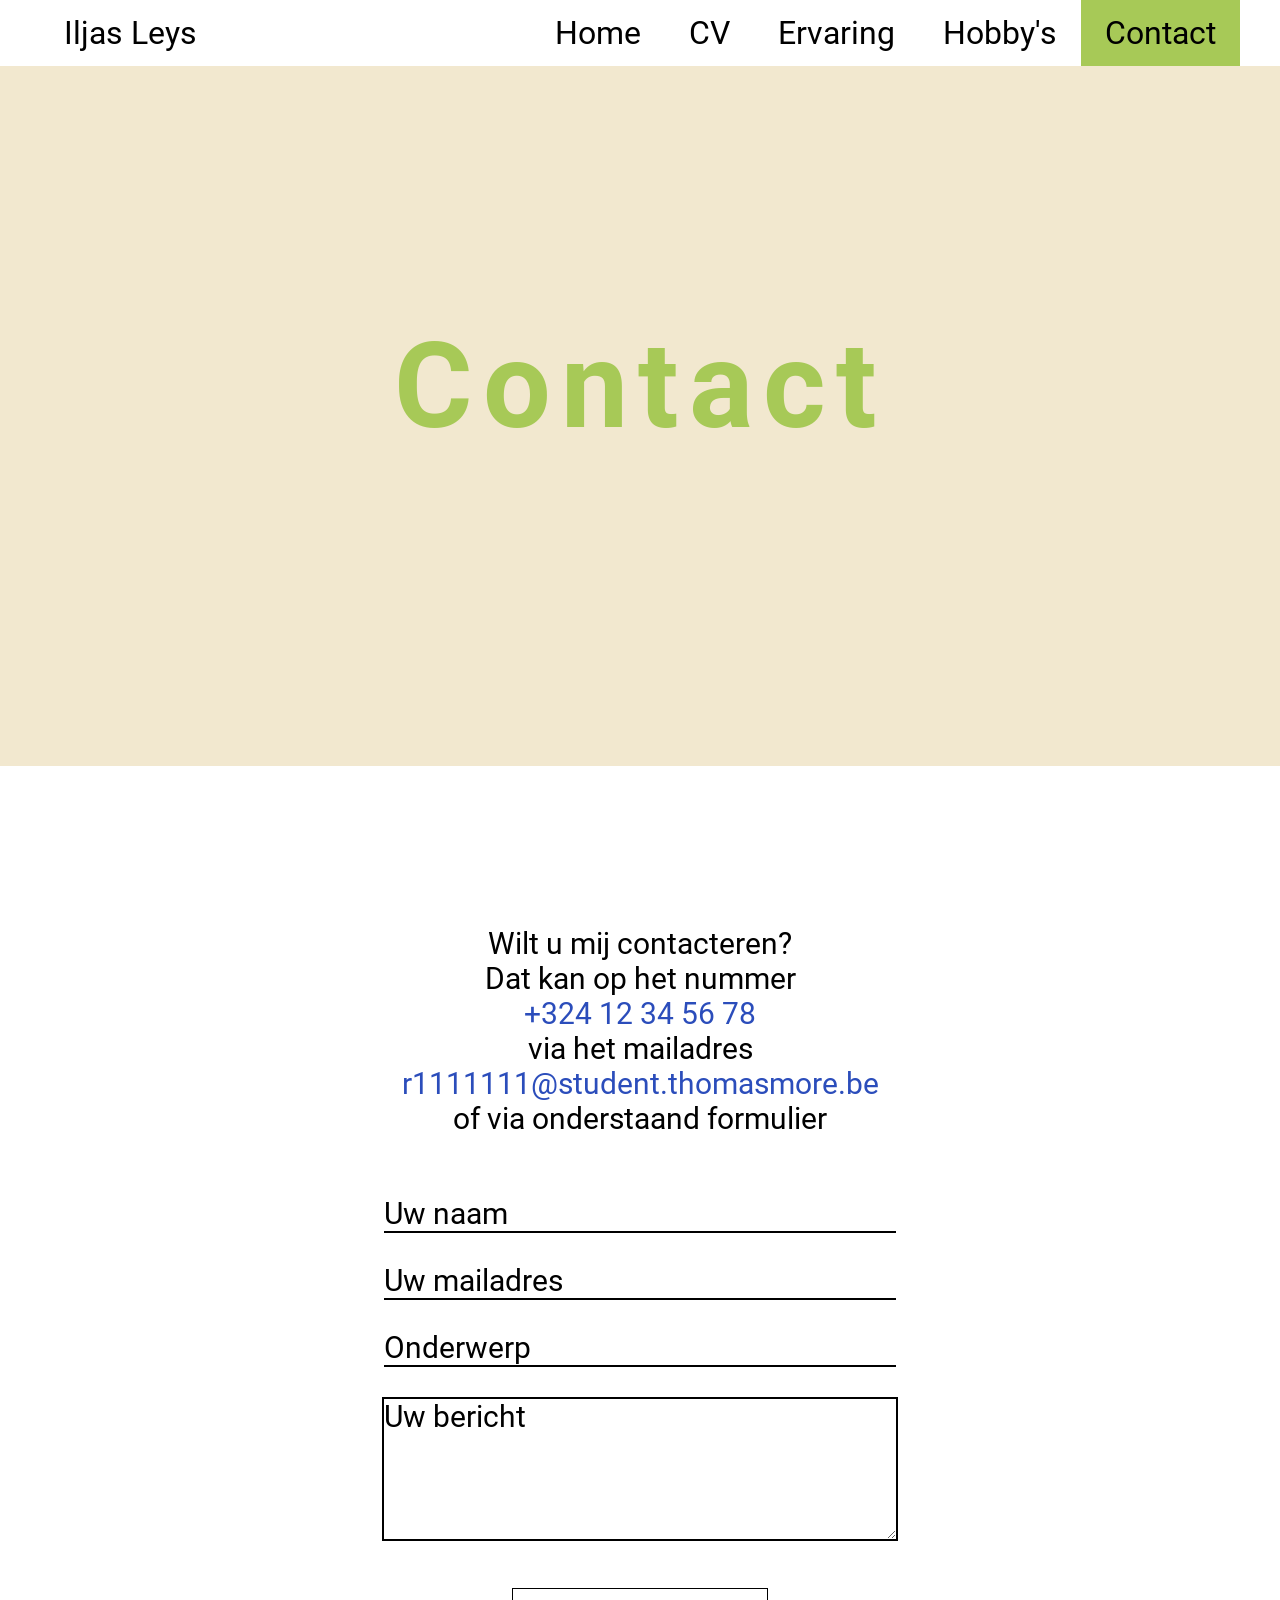
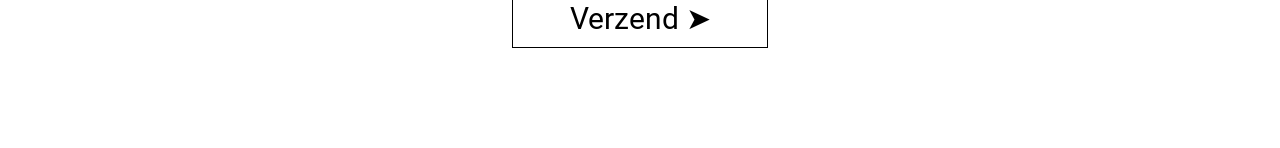
==== contact.html @ 1157b5b3 "orginele website (project 1)" ====
<!DOCTYPE html>
<html lang="nl">
<head>
    <meta charset="UTF-8">
    <meta http-equiv="X-UA-Compatible" content="IE=edge">
    <meta name="viewport" content="width=device-width, initial-scale=1.0">
    <meta name="author" content="Iljas Leys">
    <link rel="stylesheet" type="text/css" href="style.css">
    <link rel="icon" type="image/x-icon" href="/img/favicon.ico">
    <title>Contact</title>
</head>
<body>
    <nav>
        <ul id="navElementen">
            <li id="left"><div>Iljas Leys</div></li>
            <li><a href="contact.html" id="active">Contact</a></li>
            <li><a href="hobbys.html">Hobby's</a></li>
            <li><a href="ervaring.html">Ervaring</a></li>
            <li><a href="cv.html">CV</a></li>
            <li><a href="index.html">Home</a></li>
        </ul>
    </nav>
    <div id="divTitel">
        <div id="titelTekst">
            <h1>Contact</h1>
        </div>
    </div>
    <div id="tekstblok" class="tekstMidden">
        <p>
            Wilt u mij contacteren?<br>
            Dat kan op het nummer<br>
            <a href="tel:++32412345678"><span class="link">+324 12 34 56 78</span></a><br>
            via het mailadres<br>
            <a href="mailto:r0803440@student.thomasmore.be"><span class="link">r1111111@student.thomasmore.be</span></a><br>
            of via onderstaand formulier<br>
        </p>
        <form method="get" action="https://www.w3schools.com/action_page.php">
            <input type="text" placeholder="Uw naam" name="naam"><br>
            <input type="text" placeholder="Uw mailadres" name="email"><br>
            <input type="text" placeholder="Onderwerp" name="onderwerp"><br>
            <textarea name="bericht" cols="100" placeholder="Uw bericht" rows="4"></textarea><br>
            <input type="submit" id="submit" value="Verzend ➤">
        </form>
    </div>
</body>
</html>
---- style.css ----
/* fonts */
@font-face{
    font-family: "robotoBold";
    src: url("Roboto/Roboto-Bold.ttf");
}
@font-face{
    font-family: "robotoMedium";
    src: url("Roboto/Roboto-Medium.ttf");
}
@font-face{
    font-family: "robotoRegular";
    src: url("Roboto/Roboto-Regular.ttf");
}
/* algemeen */
*{
    margin: 0px;
    padding: 0px;
    font-family: robotoRegular;
}
a{
    color: black;
    text-decoration: none;
}
/* nav */
nav>ul{
    list-style-type: none;
    margin: 0px;
    padding: 0px 40px 0px 40px;
    overflow: hidden;
}
nav>ul>li:not(#left){
    float: right;
}
#left{
    float: left;
}
li a, li div{
    display: block;
    text-align: center;
    padding: 14px 24px;
    text-decoration: none;
    font-size: 32px;
}
li a:hover{
    background-color: #a7c957;
}
#active{
    background-color: #a7c957;
}
/* titel */
#divTitel{
    background-color: #f2e8cf;
    width: 100%;
    height: 700px;
    position: relative;
    overflow: hidden;
}
#titelTekst{
    position: absolute;
    top: 0px;
    bottom: 0px;
    left: 0px;
    right: 0px;
    margin: auto;
    width: 900px;
    height: 200px;
    text-align: center;
}
h1, #titelBijschrift{
    font-family: robotoBold;
    color: #a7c957;
}
h1{
    font-size: 120px;
    letter-spacing: 10px;
}
#titelBijschrift{
    font-size: 32px;
}
h2{
    font-family: robotoBold;
    color: #a7c957;
    margin-top: 20px;
    margin-bottom: 10px;
}
/* tekst */
#tekstblok{
    overflow: hidden;
    margin-top: 160px;
    margin-bottom: 100px;
    font-family: robotoRegular;
    font-size: 30px;
}
.tekstMidden{
    text-align: center;
    margin: auto;
}
#links{
    margin-top: 120px;
}
#links a{
    font-size: 24px;
    text-decoration: underline;
    color: #aaaaaa;
}
/* CV */
#fotoIljas{
    display: block;
    float: left;
    width: 20%;
    padding-left: 20%;
}
#tekstNaastFoto{
    float: left;
    width: 40%;
    margin-left: 20px;
}
/* Ervaring */
.tekstMiddenLinksUitgelijnd{
    margin-left: 30%;
    width: 40%
}
ul{
    margin-left: 70px;
}
/* Muzieknoot */
#notenWrapper{
    position: relative;
}
.muzieknoot{
    color: #f2e8cf;
    position: absolute;
}
#noot1{
    font-size: 200px;
    left: 10%;
    top: -50px;
}
#noot2{
    font-size: 200px;
    left: 20%;
    top: 150px;
}
#noot3{
    font-size: 200px;
    left: 15%;
    top: 550px;
}
#noot4{
    font-size: 200px;
    left: 80%;
    top: -50px;
}
#noot5{
    font-size: 200px;
    left: 70%;
    top: 200px;
}
#noot6{
    font-size: 200px;
    left: 75%;
    top: 450px;
}
/* Contact */
form{
    margin-top: 30px;
}
input, input::placeholder, textarea{
    margin-top: 30px;
    font-size: 30px;
    width: 40%;
    color: #000000;
    border-top-style: hidden;
    border-left-style: hidden;
    border-right-style: hidden;
    border-bottom-style: solid;
    border-color: #000000;
}
textarea::placeholder{
    color: #000000;
}
textarea{
    border: solid;
    border-width: 2px;
}
.link{
    color: rgb(43, 77, 187);
}
#submit{
    width: 20%;
    border: solid;
    border-width: 1px;
    background-color: #ffffff;
    height: 60px;
    margin-top: 40px;
}
/* extra */
#fotoTrombone, #fotoTechsupport{
    float: right;
    margin-top: 30px;
    padding: 20px;
}
#fotoTrombone{
    width: 300px;
}
#fotoTechsupport{
    width: 400px;
}
table{
    float: left;
    margin-left: 20px;
    border-collapse: collapse;
}
td{
    border: solid;
    padding: 5px;
}
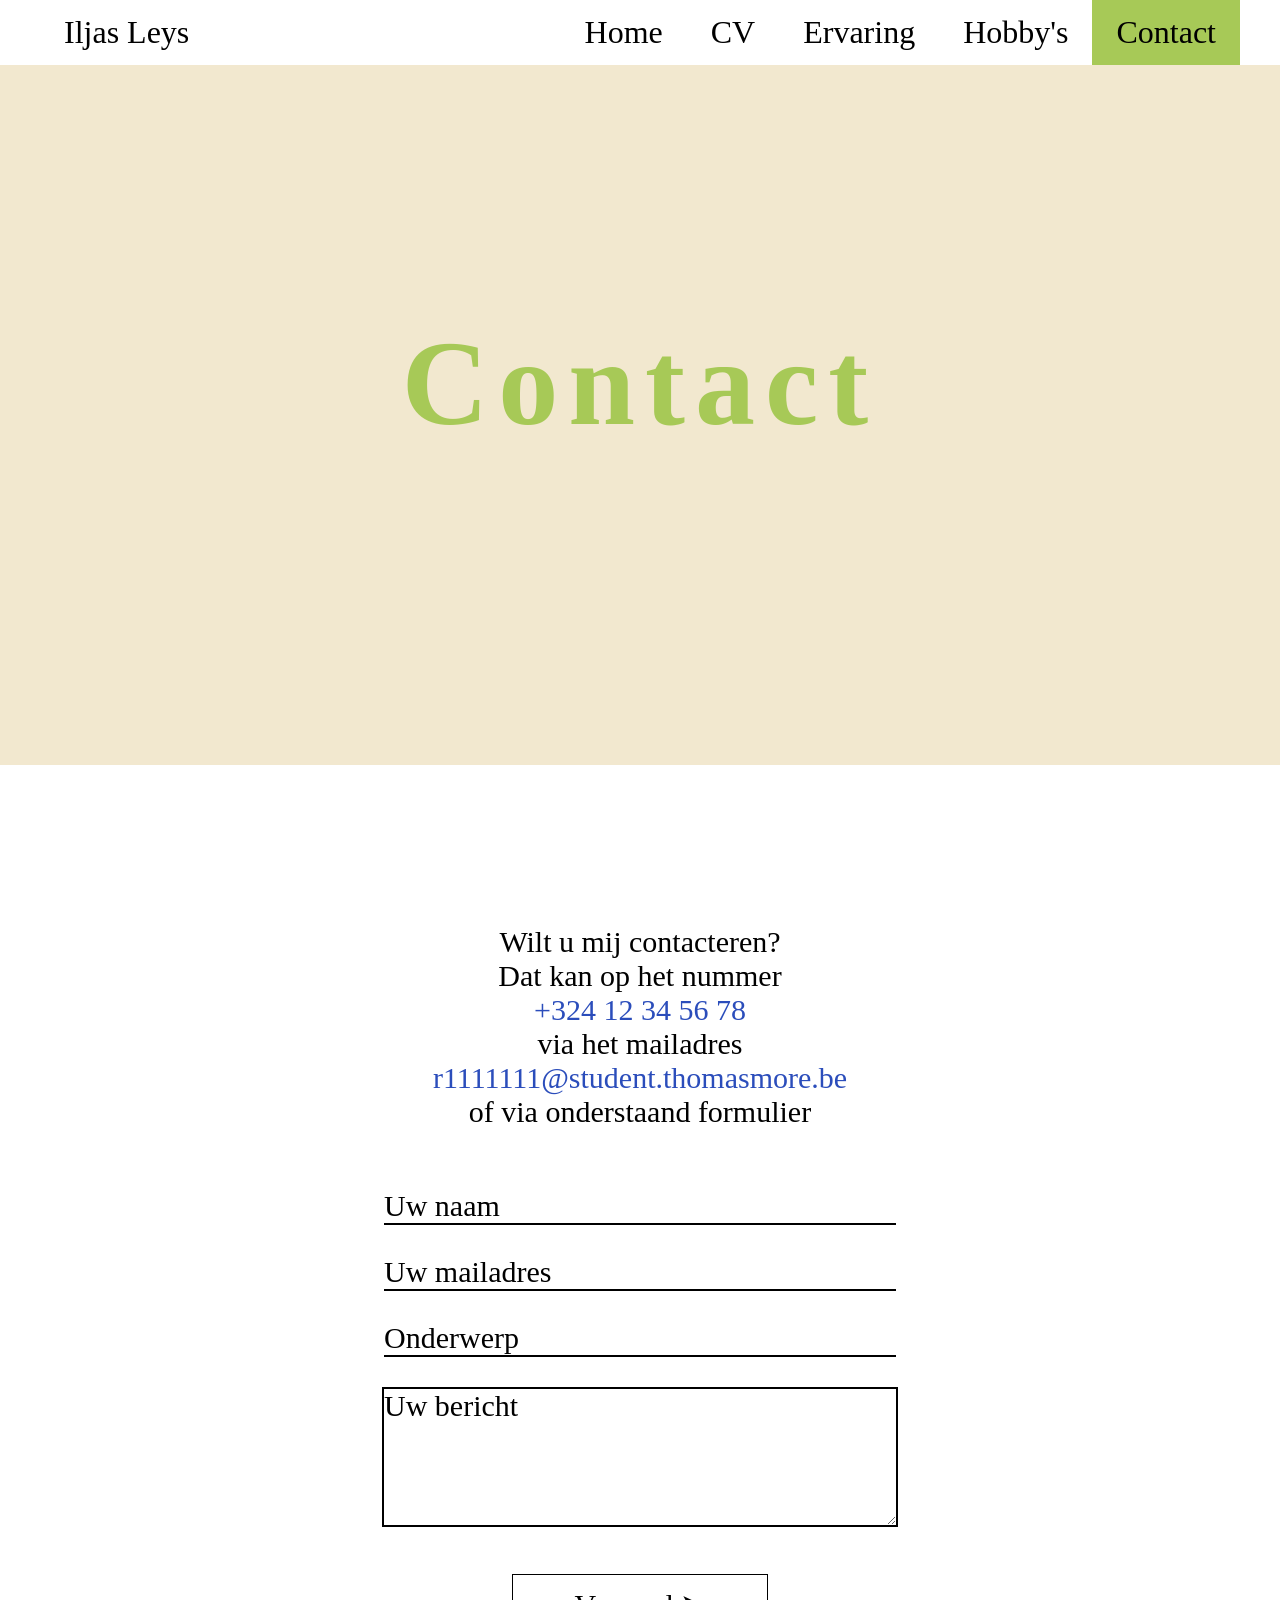
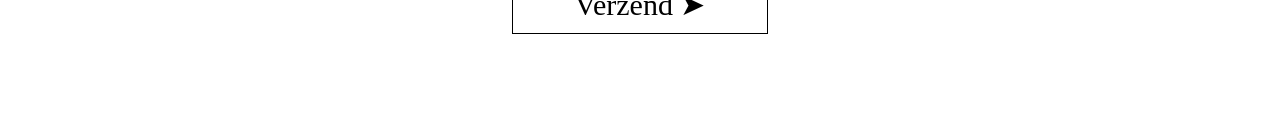
==== commit 5db8a27c: "structuur mappen aangepast" ====
--- a/contact.html
+++ b/contact.html
@@ -5,7 +5,7 @@
     <meta http-equiv="X-UA-Compatible" content="IE=edge">
     <meta name="viewport" content="width=device-width, initial-scale=1.0">
     <meta name="author" content="Iljas Leys">
-    <link rel="stylesheet" type="text/css" href="style.css">
+    <link rel="stylesheet" type="text/css" href="css/style.css">
     <link rel="icon" type="image/x-icon" href="/img/favicon.ico">
     <title>Contact</title>
 </head>
--- a/css/style.css
+++ b/css/style.css
@@ -0,0 +1,217 @@
+/* fonts */
+@font-face{
+    font-family: "robotoBold";
+    src: url("Roboto/Roboto-Bold.ttf");
+}
+@font-face{
+    font-family: "robotoMedium";
+    src: url("Roboto/Roboto-Medium.ttf");
+}
+@font-face{
+    font-family: "robotoRegular";
+    src: url("Roboto/Roboto-Regular.ttf");
+}
+/* algemeen */
+*{
+    margin: 0px;
+    padding: 0px;
+    font-family: robotoRegular;
+}
+a{
+    color: black;
+    text-decoration: none;
+}
+/* nav */
+nav>ul{
+    list-style-type: none;
+    margin: 0px;
+    padding: 0px 40px 0px 40px;
+    overflow: hidden;
+}
+nav>ul>li:not(#left){
+    float: right;
+}
+#left{
+    float: left;
+}
+li a, li div{
+    display: block;
+    text-align: center;
+    padding: 14px 24px;
+    text-decoration: none;
+    font-size: 32px;
+}
+li a:hover{
+    background-color: #a7c957;
+}
+#active{
+    background-color: #a7c957;
+}
+/* titel */
+#divTitel{
+    background-color: #f2e8cf;
+    width: 100%;
+    height: 700px;
+    position: relative;
+    overflow: hidden;
+}
+#titelTekst{
+    position: absolute;
+    top: 0px;
+    bottom: 0px;
+    left: 0px;
+    right: 0px;
+    margin: auto;
+    width: 900px;
+    height: 200px;
+    text-align: center;
+}
+h1, #titelBijschrift{
+    font-family: robotoBold;
+    color: #a7c957;
+}
+h1{
+    font-size: 120px;
+    letter-spacing: 10px;
+}
+#titelBijschrift{
+    font-size: 32px;
+}
+h2{
+    font-family: robotoBold;
+    color: #a7c957;
+    margin-top: 20px;
+    margin-bottom: 10px;
+}
+/* tekst */
+#tekstblok{
+    overflow: hidden;
+    margin-top: 160px;
+    margin-bottom: 100px;
+    font-family: robotoRegular;
+    font-size: 30px;
+}
+.tekstMidden{
+    text-align: center;
+    margin: auto;
+}
+#links{
+    margin-top: 120px;
+}
+#links a{
+    font-size: 24px;
+    text-decoration: underline;
+    color: #aaaaaa;
+}
+/* CV */
+#fotoIljas{
+    display: block;
+    float: left;
+    width: 20%;
+    padding-left: 20%;
+}
+#tekstNaastFoto{
+    float: left;
+    width: 40%;
+    margin-left: 20px;
+}
+/* Ervaring */
+.tekstMiddenLinksUitgelijnd{
+    margin-left: 30%;
+    width: 40%
+}
+ul{
+    margin-left: 70px;
+}
+/* Muzieknoot */
+#notenWrapper{
+    position: relative;
+}
+.muzieknoot{
+    color: #f2e8cf;
+    position: absolute;
+}
+#noot1{
+    font-size: 200px;
+    left: 10%;
+    top: -50px;
+}
+#noot2{
+    font-size: 200px;
+    left: 20%;
+    top: 150px;
+}
+#noot3{
+    font-size: 200px;
+    left: 15%;
+    top: 550px;
+}
+#noot4{
+    font-size: 200px;
+    left: 80%;
+    top: -50px;
+}
+#noot5{
+    font-size: 200px;
+    left: 70%;
+    top: 200px;
+}
+#noot6{
+    font-size: 200px;
+    left: 75%;
+    top: 450px;
+}
+/* Contact */
+form{
+    margin-top: 30px;
+}
+input, input::placeholder, textarea{
+    margin-top: 30px;
+    font-size: 30px;
+    width: 40%;
+    color: #000000;
+    border-top-style: hidden;
+    border-left-style: hidden;
+    border-right-style: hidden;
+    border-bottom-style: solid;
+    border-color: #000000;
+}
+textarea::placeholder{
+    color: #000000;
+}
+textarea{
+    border: solid;
+    border-width: 2px;
+}
+.link{
+    color: rgb(43, 77, 187);
+}
+#submit{
+    width: 20%;
+    border: solid;
+    border-width: 1px;
+    background-color: #ffffff;
+    height: 60px;
+    margin-top: 40px;
+}
+/* extra */
+#fotoTrombone, #fotoTechsupport{
+    float: right;
+    margin-top: 30px;
+    padding: 20px;
+}
+#fotoTrombone{
+    width: 300px;
+}
+#fotoTechsupport{
+    width: 400px;
+}
+table{
+    float: left;
+    margin-left: 20px;
+    border-collapse: collapse;
+}
+td{
+    border: solid;
+    padding: 5px;
+}
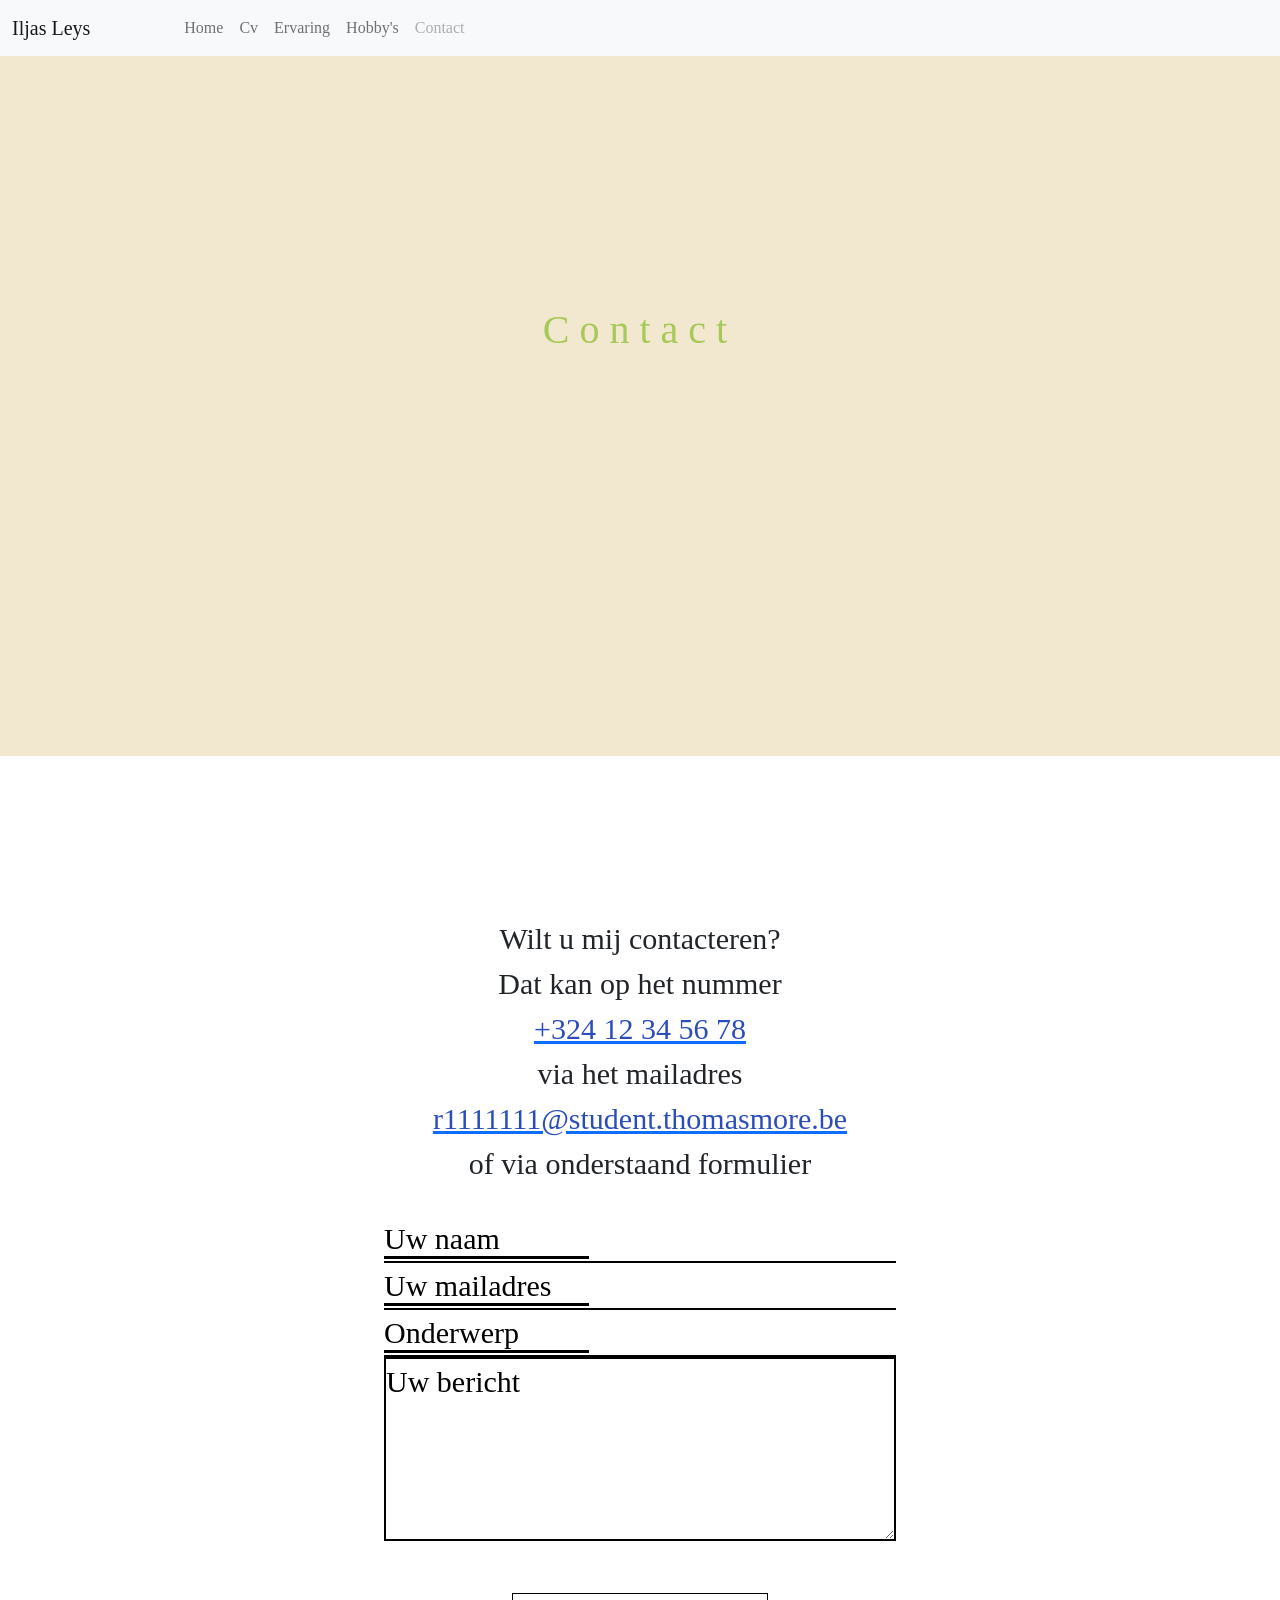
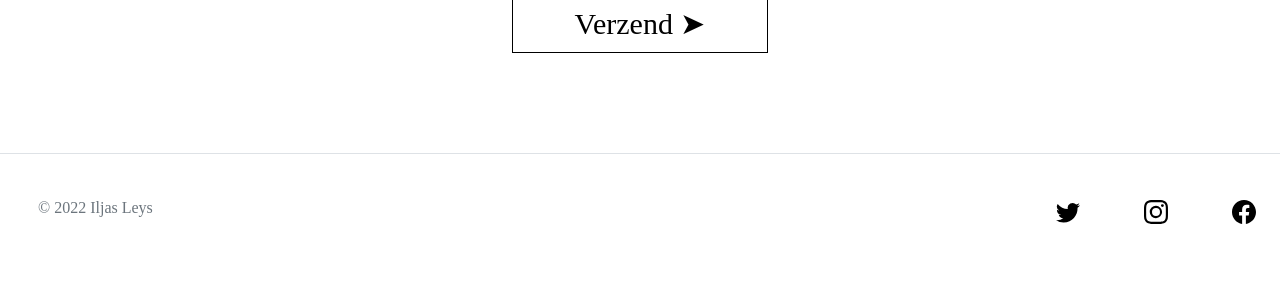
==== commit f53b5613: "nav en footer" ====
--- a/contact.html
+++ b/contact.html
@@ -7,19 +7,38 @@
     <meta name="author" content="Iljas Leys">
     <link rel="stylesheet" type="text/css" href="css/style.css">
     <link rel="icon" type="image/x-icon" href="/img/favicon.ico">
+    <link rel="stylesheet" href="vendor/bootstrap-5.2.3-dist/css/bootstrap.min.css">
+    <script src="vendor/bootstrap-5.2.3-dist/js/bootstrap.min.js"></script>
     <title>Contact</title>
 </head>
 <body>
-    <nav>
-        <ul id="navElementen">
-            <li id="left"><div>Iljas Leys</div></li>
-            <li><a href="contact.html" id="active">Contact</a></li>
-            <li><a href="hobbys.html">Hobby's</a></li>
-            <li><a href="ervaring.html">Ervaring</a></li>
-            <li><a href="cv.html">CV</a></li>
-            <li><a href="index.html">Home</a></li>
-        </ul>
-    </nav>
+    <nav class="navbar navbar-expand-lg bg-light">
+        <div class="container-fluid">
+          <a class="navbar-brand" href="#">Iljas Leys</a>
+          <button class="navbar-toggler" type="button" data-bs-toggle="collapse" data-bs-target="#navbarNav" aria-controls="navbarNav" aria-expanded="false" aria-label="Toggle navigation">
+            <span class="navbar-toggler-icon"></span>
+          </button>
+          <div class="collapse navbar-collapse" id="navbarNav">
+            <ul class="navbar-nav">
+              <li class="nav-item">
+                <a class="nav-link" href="index.html">Home</a>
+              </li>
+              <li class="nav-item">
+                <a class="nav-link" href="cv.html">Cv</a>
+              </li>
+              <li class="nav-item">
+                <a class="nav-link" href="ervaring.html">Ervaring</a>
+              </li>
+              <li class="nav-item">
+                <a class="nav-link" href="hobbys.html">Hobby's</a>
+              </li>
+              <li class="nav-item">
+                <a class="nav-link disabled" href="contact.html">Contact</a>
+              </li>
+            </ul>
+          </div>
+        </div>
+      </nav>
     <div id="divTitel">
         <div id="titelTekst">
             <h1>Contact</h1>
@@ -42,5 +61,25 @@
             <input type="submit" id="submit" value="Verzend ➤">
         </form>
     </div>
+    <footer class="d-flex flex-wrap justify-content-between align-items-center py-3 my-4 border-top">
+        <div class="col-md-4 d-flex align-items-center">
+          <a href="/" class="mb-3 me-2 mb-md-0 text-muted text-decoration-none lh-1">
+            <svg class="bi" width="30" height="24"><use xlink:href="#bootstrap"></use></svg>
+          </a>
+          <span class="mb-3 mb-md-0 text-muted">© 2022 Iljas Leys</span>
+        </div>
+    
+        <ul class="nav col-md-4 justify-content-end list-unstyled d-flex">
+          <li class="ms-3"><a class="text-muted" href="www.twitter.com"><svg class="bi" width="24" height="24"><use xlink:href="#twitter"><symbol id="twitter" viewBox="0 0 16 16">
+            <path d="M5.026 15c6.038 0 9.341-5.003 9.341-9.334 0-.14 0-.282-.006-.422A6.685 6.685 0 0 0 16 3.542a6.658 6.658 0 0 1-1.889.518 3.301 3.301 0 0 0 1.447-1.817 6.533 6.533 0 0 1-2.087.793A3.286 3.286 0 0 0 7.875 6.03a9.325 9.325 0 0 1-6.767-3.429 3.289 3.289 0 0 0 1.018 4.382A3.323 3.323 0 0 1 .64 6.575v.045a3.288 3.288 0 0 0 2.632 3.218 3.203 3.203 0 0 1-.865.115 3.23 3.23 0 0 1-.614-.057 3.283 3.283 0 0 0 3.067 2.277A6.588 6.588 0 0 1 .78 13.58a6.32 6.32 0 0 1-.78-.045A9.344 9.344 0 0 0 5.026 15z"></path>
+          </symbol></use></svg></a></li>
+          <li class="ms-3"><a class="text-muted" href="www.instagram.com"><svg class="bi" width="24" height="24"><use xlink:href="#instagram"><symbol id="instagram" viewBox="0 0 16 16">
+            <path d="M8 0C5.829 0 5.556.01 4.703.048 3.85.088 3.269.222 2.76.42a3.917 3.917 0 0 0-1.417.923A3.927 3.927 0 0 0 .42 2.76C.222 3.268.087 3.85.048 4.7.01 5.555 0 5.827 0 8.001c0 2.172.01 2.444.048 3.297.04.852.174 1.433.372 1.942.205.526.478.972.923 1.417.444.445.89.719 1.416.923.51.198 1.09.333 1.942.372C5.555 15.99 5.827 16 8 16s2.444-.01 3.298-.048c.851-.04 1.434-.174 1.943-.372a3.916 3.916 0 0 0 1.416-.923c.445-.445.718-.891.923-1.417.197-.509.332-1.09.372-1.942C15.99 10.445 16 10.173 16 8s-.01-2.445-.048-3.299c-.04-.851-.175-1.433-.372-1.941a3.926 3.926 0 0 0-.923-1.417A3.911 3.911 0 0 0 13.24.42c-.51-.198-1.092-.333-1.943-.372C10.443.01 10.172 0 7.998 0h.003zm-.717 1.442h.718c2.136 0 2.389.007 3.232.046.78.035 1.204.166 1.486.275.373.145.64.319.92.599.28.28.453.546.598.92.11.281.24.705.275 1.485.039.843.047 1.096.047 3.231s-.008 2.389-.047 3.232c-.035.78-.166 1.203-.275 1.485a2.47 2.47 0 0 1-.599.919c-.28.28-.546.453-.92.598-.28.11-.704.24-1.485.276-.843.038-1.096.047-3.232.047s-2.39-.009-3.233-.047c-.78-.036-1.203-.166-1.485-.276a2.478 2.478 0 0 1-.92-.598 2.48 2.48 0 0 1-.6-.92c-.109-.281-.24-.705-.275-1.485-.038-.843-.046-1.096-.046-3.233 0-2.136.008-2.388.046-3.231.036-.78.166-1.204.276-1.486.145-.373.319-.64.599-.92.28-.28.546-.453.92-.598.282-.11.705-.24 1.485-.276.738-.034 1.024-.044 2.515-.045v.002zm4.988 1.328a.96.96 0 1 0 0 1.92.96.96 0 0 0 0-1.92zm-4.27 1.122a4.109 4.109 0 1 0 0 8.217 4.109 4.109 0 0 0 0-8.217zm0 1.441a2.667 2.667 0 1 1 0 5.334 2.667 2.667 0 0 1 0-5.334z"></path>
+        </symbol></use></svg></a></li>
+          <li class="ms-3"><a class="text-muted" href="www.facebook.com"><svg class="bi" width="24" height="24"><use xlink:href="#facebook"><symbol id="facebook" viewBox="0 0 16 16">
+            <path d="M16 8.049c0-4.446-3.582-8.05-8-8.05C3.58 0-.002 3.603-.002 8.05c0 4.017 2.926 7.347 6.75 7.951v-5.625h-2.03V8.05H6.75V6.275c0-2.017 1.195-3.131 3.022-3.131.876 0 1.791.157 1.791.157v1.98h-1.009c-.993 0-1.303.621-1.303 1.258v1.51h2.218l-.354 2.326H9.25V16c3.824-.604 6.75-3.934 6.75-7.951z"></path>
+          </symbol></use></svg></a></li>
+        </ul>
+    </footer>
 </body>
 </html>
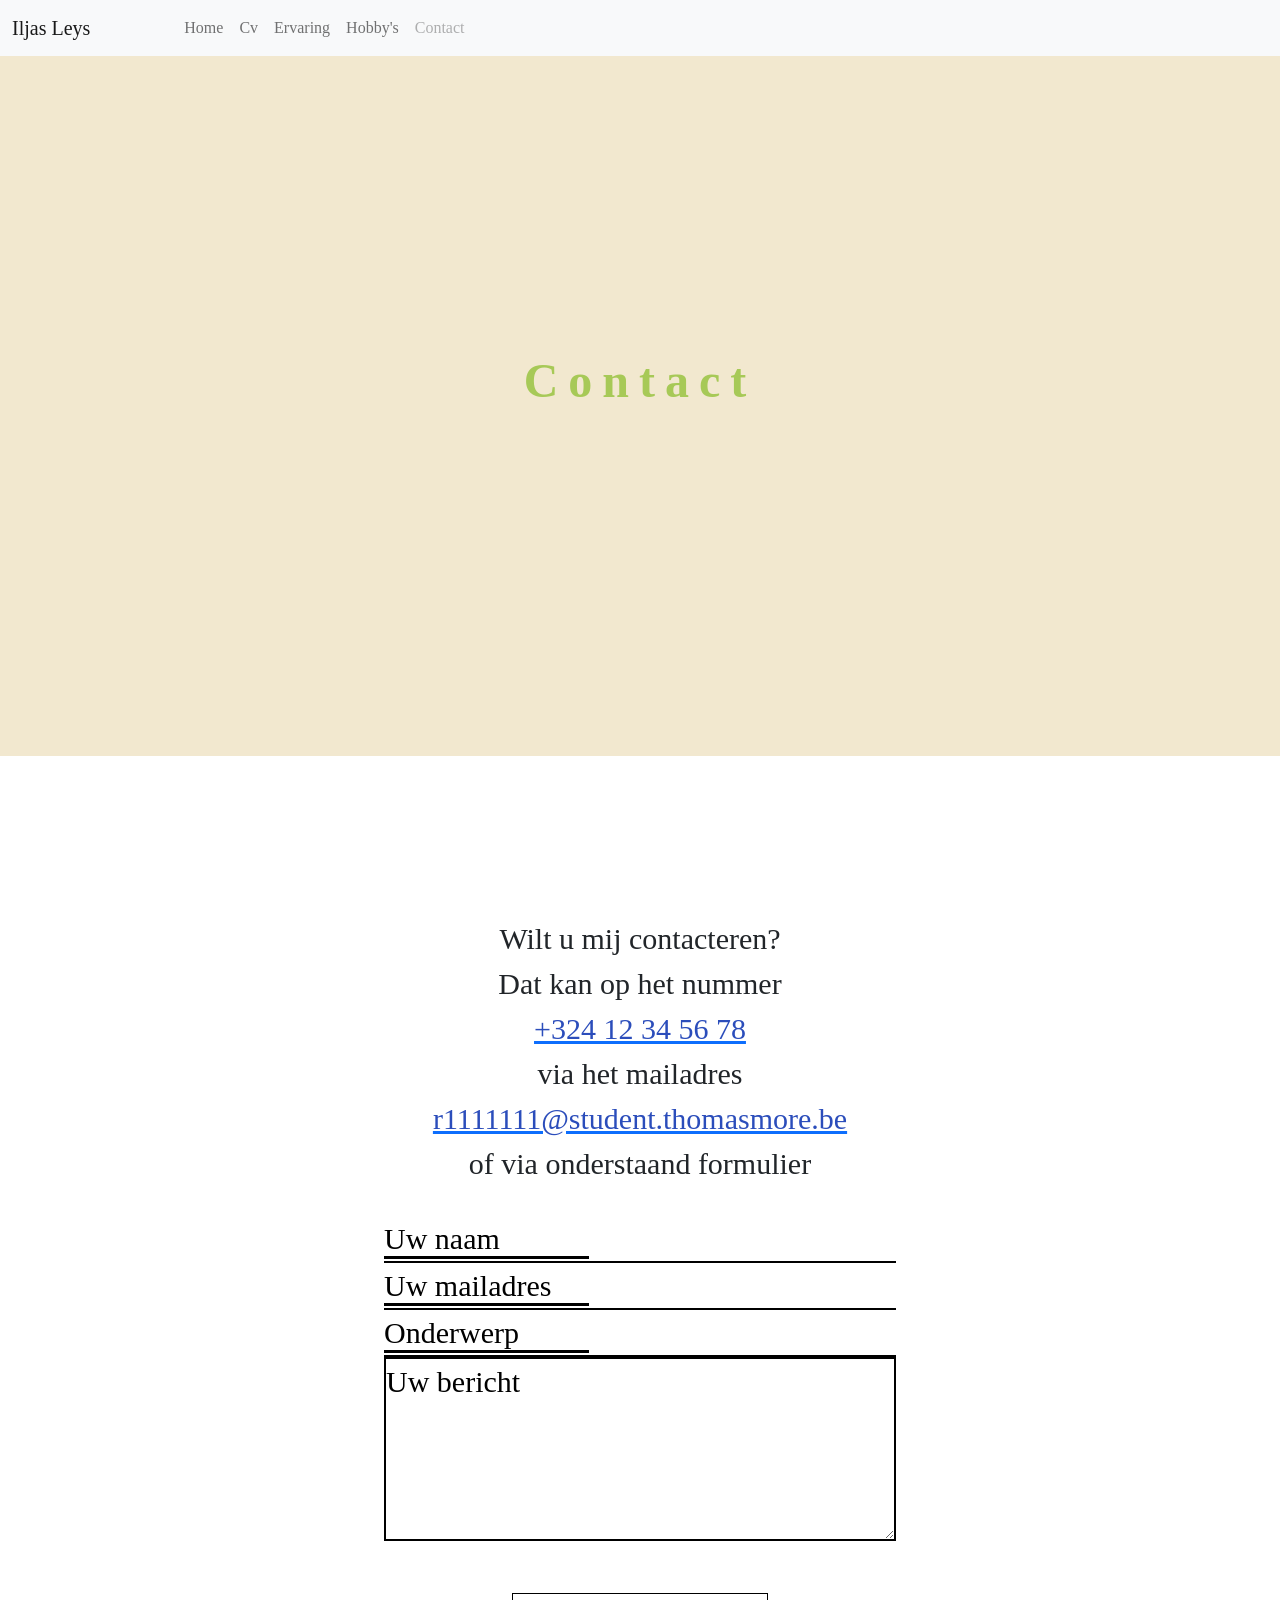
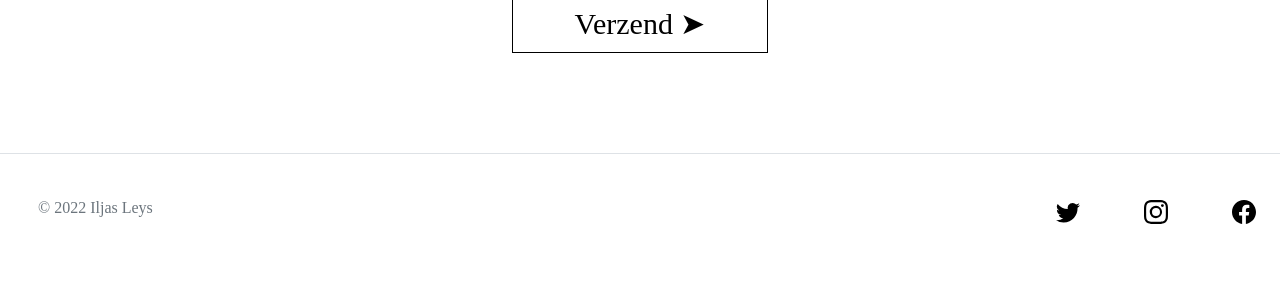
==== commit d04c0619: "hero sections" ====
--- a/contact.html
+++ b/contact.html
@@ -39,9 +39,9 @@
           </div>
         </div>
       </nav>
-    <div id="divTitel">
-        <div id="titelTekst">
-            <h1>Contact</h1>
+      <div id="divTitel">
+        <div class="px-4 py-5 my-5 text-center">
+            <h1 class="display-5 fw-bold">Contact</h1>
         </div>
     </div>
     <div id="tekstblok" class="tekstMidden">
--- a/css/style.css
+++ b/css/style.css
@@ -54,6 +54,7 @@
     height: 700px;
     position: relative;
     overflow: hidden;
+    padding-top: 200px;
 }
 #titelTekst{
     position: absolute;
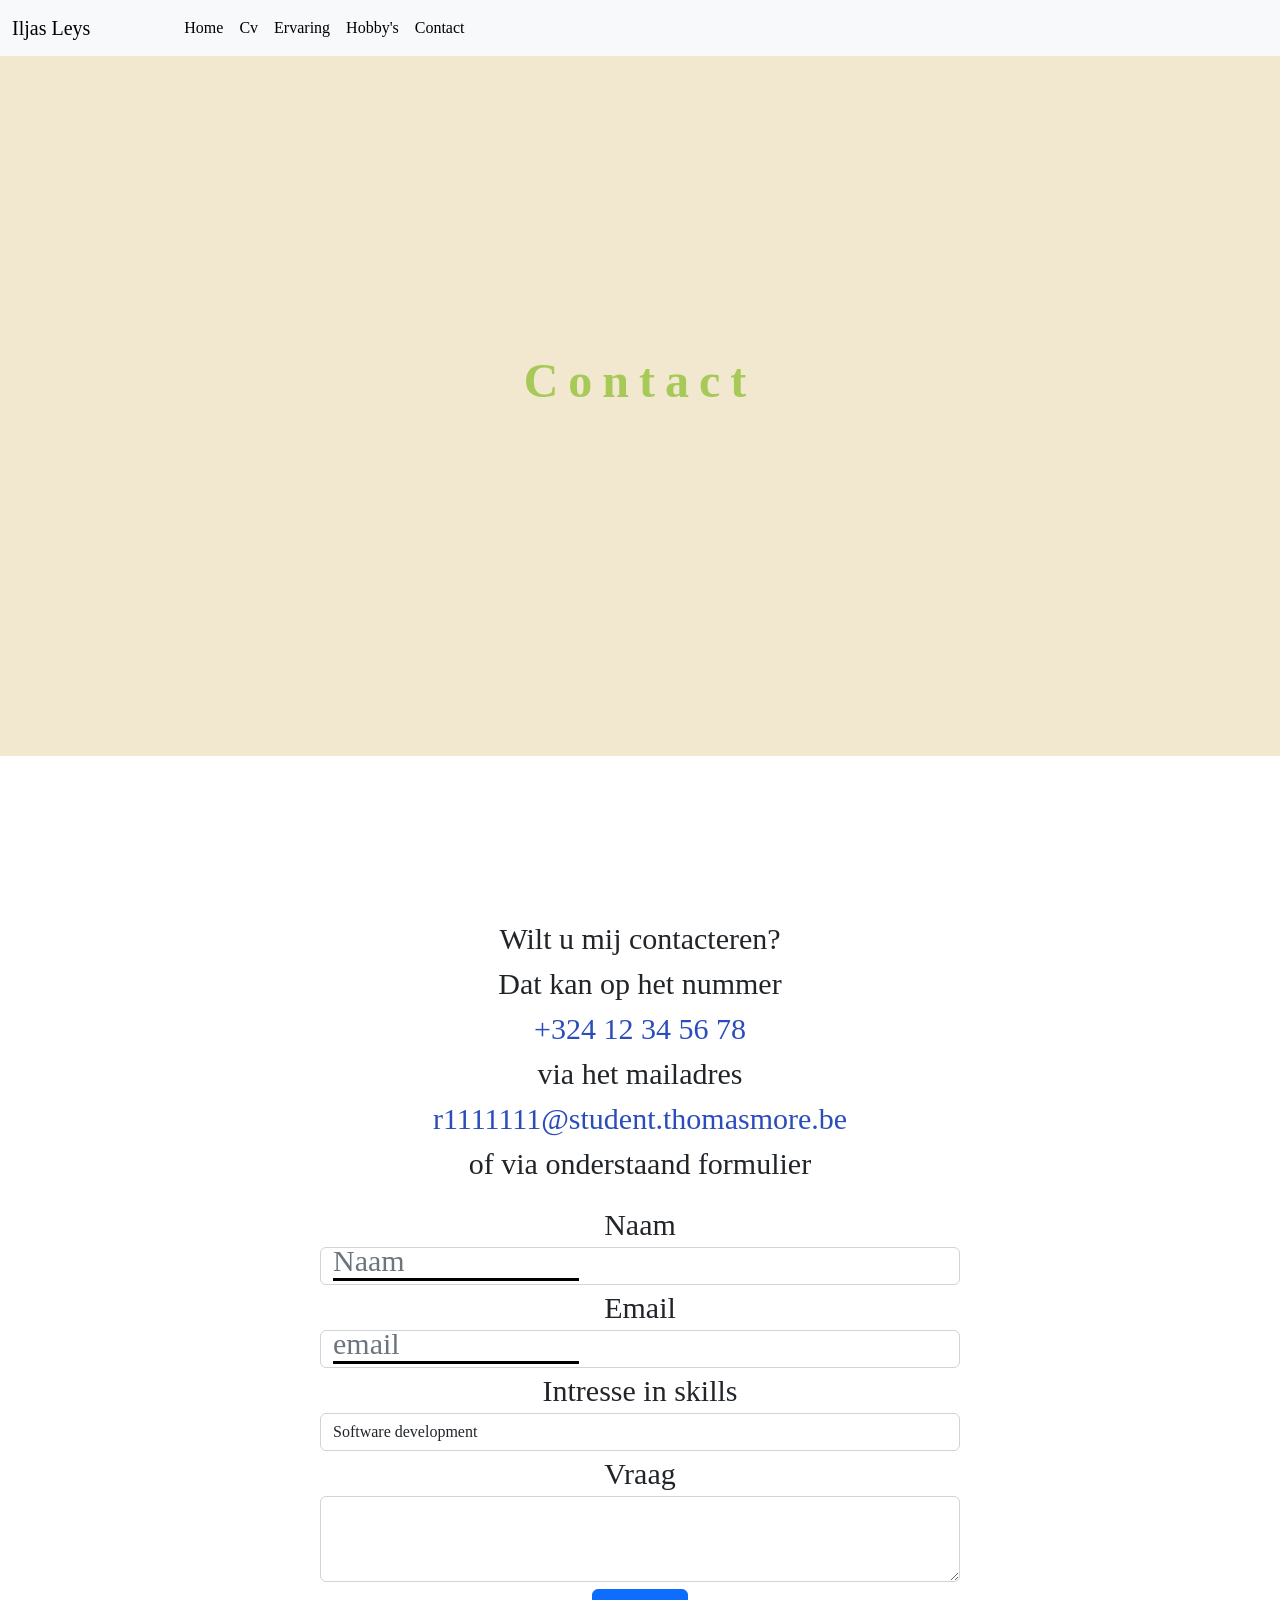
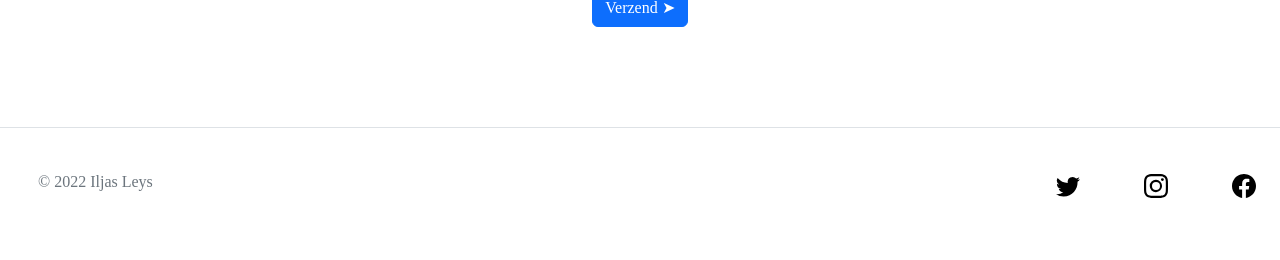
==== commit 1ccdf6c8: "klaar" ====
--- a/contact.html
+++ b/contact.html
@@ -54,11 +54,29 @@
             of via onderstaand formulier<br>
         </p>
         <form method="get" action="https://www.w3schools.com/action_page.php">
-            <input type="text" placeholder="Uw naam" name="naam"><br>
-            <input type="text" placeholder="Uw mailadres" name="email"><br>
-            <input type="text" placeholder="Onderwerp" name="onderwerp"><br>
-            <textarea name="bericht" cols="100" placeholder="Uw bericht" rows="4"></textarea><br>
-            <input type="submit" id="submit" value="Verzend ➤">
+            <div class="form-group">
+                <label for="name">Naam</label>
+                <input type="text" class="form-control" id="name" placeholder="Naam" required>
+             </div>
+              <div class="form-group">
+               <label for="email">Email</label>
+              <input type="email" class="form-control" id="email" placeholder="email" required>
+            </div>
+             <div class="form-group">
+              <label for="skills">Intresse in skills</label>
+              <select class="form-control" id="skills">
+               <option>Software development</option>
+               <option>Web development</option>
+                  <option>Netwerken</option>
+                  <option>Hardware</option>
+               <option>AI</option>
+                </select>
+             </div>
+             <div class="form-group">
+              <label for="question">Vraag</label>
+              <textarea class="form-control" id="question" rows="3"></textarea>
+             </div>
+            <button type="submit" class="btn btn-primary">Verzend ➤</button>
         </form>
     </div>
     <footer class="d-flex flex-wrap justify-content-between align-items-center py-3 my-4 border-top">
--- a/css/style.css
+++ b/css/style.css
@@ -18,8 +18,8 @@
     font-family: robotoRegular;
 }
 a{
-    color: black;
-    text-decoration: none;
+    color: black !important;
+    text-decoration: none !important;
 }
 /* nav */
 nav>ul{
@@ -215,4 +215,64 @@
 td{
     border: solid;
     padding: 5px;
-}+}
+/* Bootstrap extra */
+.card {display:inline-block;}
+
+/* Extra voor project 2 */
+#linkNaarContact{
+    color: darkgreen;
+    font-size: 32px;
+}
+/* medium - display 2 */
+@media (min-width: 768px) {
+
+    .carousel-inner .carousel-item-right.active,
+    .carousel-inner .carousel-item-next {
+    transform: translateX(50%);
+    }
+    
+    .carousel-inner .carousel-item-left.active,
+    .carousel-inner .carousel-item-prev {
+    transform: translateX(-50%);
+    }
+    }
+    
+    /* large - display 3 */
+    @media (min-width: 992px) {
+    
+    .carousel-inner .carousel-item-right.active,
+    .carousel-inner .carousel-item-next {
+    transform: translateX(33%);
+    }
+    
+    .carousel-inner .carousel-item-left.active,
+    .carousel-inner .carousel-item-prev {
+    transform: translateX(-33%);
+    }
+    }
+    
+    @media (max-width: 768px) {
+    .carousel-inner .carousel-item>div {
+    display: none;
+    }
+    
+    .carousel-inner .carousel-item>div:first-child {
+    display: block;
+    }
+    }
+    
+    .carousel-inner .carousel-item.active,
+    .carousel-inner .carousel-item-next,
+    .carousel-inner .carousel-item-prev {
+    display: flex;
+    }
+    
+    .carousel-inner .carousel-item-right,
+    .carousel-inner .carousel-item-left {
+    transform: translateX(0);
+    }
+    form{
+        width: 50%;
+        margin: auto;
+    }
